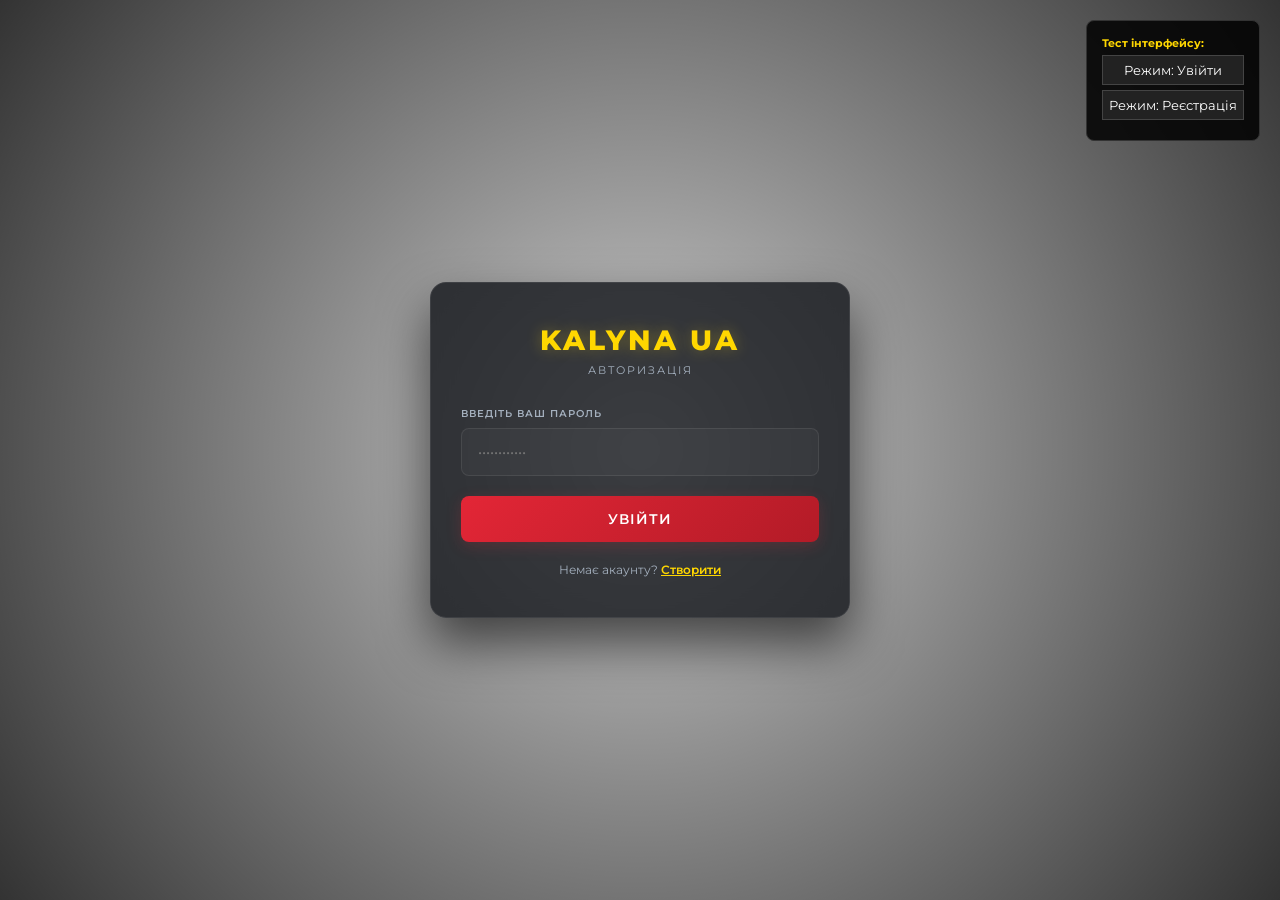
==== index.html @ 0042ce62 "Add files via upload" ====
<!DOCTYPE html>
<html lang="uk">
<head>
    <meta charset="UTF-8">
    <meta name="viewport" content="width=device-width, initial-scale=1.0">
    <title>Kalyna UA | CEF Auth</title>
    <style>
        @import url('https://fonts.googleapis.com/css2?family=Montserrat:wght@300;400;600;800&display=swap');

        :root {
            --glass-bg: rgba(10, 12, 18, 0.75);
            --glass-border: rgba(255, 255, 255, 0.08);
            --accent-red: #e32636;
            --accent-gold: #ffd700;
            --text-main: #f5f6fa;
            --text-muted: #a4b0be;
        }

        * {
            box-sizing: border-box;
            margin: 0;
            padding: 0;
            user-select: none;
            font-family: 'Montserrat', sans-serif;
        }

        body, html {
            width: 100%;
            height: 100%;
            overflow: hidden;
            display: flex;
            justify-content: center;
            align-items: center;
            color: var(--text-main);
            /* Твій фон з гаражем (замінено dl=1 на raw=1 для прямого завантаження картинки) */
            background: url('https://www.dropbox.com/scl/fi/7e30iicxht0nbyg2s6v6a/ChatGPT-Image-8-.-2026-.-12_55_38.png?rlkey=wmim7he9isswglwvhzjp3dsr2&st=pdw0bpxm&raw=1') no-repeat center center;
            background-size: cover;
        }

        /* Ефект затемнення поверхні гри під CEF */
        .overlay {
            position: absolute;
            top: 0;
            left: 0;
            width: 100%;
            height: 100%;
            background: radial-gradient(circle, rgba(0, 0, 0, 0.2) 0%, rgba(0, 0, 0, 0.8) 100%);
            z-index: 1;
        }

        /* Основний скляний контейнер */
        .auth-container {
            position: relative;
            z-index: 10;
            width: 420px;
            background: var(--glass-bg);
            border: 1px solid var(--glass-border);
            border-radius: 16px;
            padding: 40px 30px;
            box-shadow: 0 25px 50px rgba(0, 0, 0, 0.6);
            backdrop-filter: blur(12px);
            -webkit-backdrop-filter: blur(12px);
            transition: all 0.4s cubic-bezier(0.25, 1, 0.5, 1);
        }

        /* Заголовок проекту */
        .auth-header {
            text-align: center;
            margin-bottom: 30px;
        }

        .auth-header h1 {
            font-size: 28px;
            font-weight: 800;
            letter-spacing: 3px;
            color: var(--accent-gold);
            text-shadow: 0 0 15px rgba(255, 215, 0, 0.3);
            text-transform: uppercase;
        }

        .auth-header p {
            font-size: 11px;
            color: var(--text-muted);
            margin-top: 6px;
            letter-spacing: 2px;
            text-transform: uppercase;
        }

        /* Смуга прогресу реєстрації */
        .progress-bar {
            display: flex;
            justify-content: space-between;
            margin-bottom: 25px;
        }

        .progress-step {
            width: 31%;
            height: 4px;
            background: rgba(255, 255, 255, 0.1);
            border-radius: 2px;
            transition: background 0.3s ease;
        }

        .progress-step.active {
            background: var(--accent-red);
            box-shadow: 0 0 8px rgba(227, 38, 54, 0.5);
        }

        /* Екрани */
        .screen {
            display: none;
            opacity: 0;
            transform: translateY(10px);
            transition: opacity 0.3s ease, transform 0.3s ease;
        }

        .screen.active {
            display: block;
            opacity: 1;
            transform: translateY(0);
        }

        /* Інпути */
        .input-group {
            position: relative;
            margin-bottom: 20px;
        }

        .input-group label {
            display: block;
            font-size: 10px;
            text-transform: uppercase;
            color: var(--text-muted);
            margin-bottom: 8px;
            letter-spacing: 1px;
            font-weight: 600;
        }

        .input-wrapper input {
            width: 100%;
            background: rgba(255, 255, 255, 0.03);
            border: 1px solid rgba(255, 255, 255, 0.08);
            padding: 14px 16px;
            border-radius: 8px;
            color: #fff;
            font-size: 14px;
            outline: none;
            transition: all 0.3s ease;
        }

        .input-wrapper input:focus {
            border-color: var(--accent-red);
            background: rgba(255, 255, 255, 0.05);
            box-shadow: 0 0 12px rgba(227, 38, 54, 0.15);
        }

        /* Кнопки */
        .btn {
            width: 100%;
            padding: 14px;
            border: none;
            border-radius: 8px;
            font-size: 14px;
            font-weight: 600;
            cursor: pointer;
            transition: all 0.3s ease;
            text-transform: uppercase;
            letter-spacing: 1px;
        }

        .btn-primary {
            background: linear-gradient(135deg, var(--accent-red) 0%, #b31b27 100%);
            color: #fff;
            box-shadow: 0 4px 15px rgba(227, 38, 54, 0.2);
        }

        .btn-primary:hover {
            transform: translateY(-2px);
            box-shadow: 0 6px 20px rgba(227, 38, 54, 0.3);
        }

        .btn-secondary {
            background: rgba(255, 255, 255, 0.04);
            color: var(--text-main);
            border: 1px solid rgba(255, 255, 255, 0.08);
            margin-top: 10px;
        }

        .btn-secondary:hover {
            background: rgba(255, 255, 255, 0.08);
        }

        /* Нижні посилання */
        .form-footer {
            margin-top: 20px;
            text-align: center;
            font-size: 12px;
            color: var(--text-muted);
        }

        .form-footer span {
            color: var(--accent-gold);
            cursor: pointer;
            font-weight: 600;
            text-decoration: underline;
        }

        /* Картки джерел інформації */
        .sources-grid {
            display: grid;
            grid-template-columns: 1fr 1fr;
            gap: 10px;
            margin-bottom: 20px;
        }

        .source-card {
            background: rgba(255, 255, 255, 0.03);
            border: 1px solid rgba(255, 255, 255, 0.08);
            border-radius: 8px;
            padding: 12px;
            text-align: center;
            font-size: 12px;
            cursor: pointer;
            transition: all 0.2s ease;
        }

        .source-card:hover {
            background: rgba(255, 255, 255, 0.06);
            border-color: var(--accent-gold);
        }

        .source-card.selected {
            background: rgba(255, 215, 0, 0.1);
            border-color: var(--accent-gold);
            color: var(--accent-gold);
            font-weight: 600;
        }

        /* Панель локального тесту */
        #dev-panel {
            position: absolute;
            right: 20px;
            top: 20px;
            background: rgba(0, 0, 0, 0.85);
            border: 1px solid #333;
            padding: 15px;
            border-radius: 8px;
            z-index: 100;
            font-size: 11px;
        }
        #dev-panel button {
            display: block; width: 100%; padding: 6px; margin-bottom: 5px;
            background: #222; border: 1px solid #444; color: #fff; cursor: pointer;
        }
    </style>
</head>
<body>

    <div class="overlay"></div>

    <div id="dev-panel">
        <p style="color: var(--accent-gold); margin-bottom: 5px; font-weight: bold;">Тест інтерфейсу:</p>
        <button onclick="setAuthMode(true)">Режим: Увійти</button>
        <button onclick="setAuthMode(false)">Режим: Реєстрація</button>
    </div>

    <div class="auth-container">
        
        <div class="auth-header">
            <h1>Kalyna UA</h1>
            <p id="server-subtitle">Авторизація</p>
        </div>

        <div class="progress-bar" id="reg-progress" style="display: none;">
            <div class="progress-step active" id="step-indicator-1"></div>
            <div class="progress-step" id="step-indicator-2"></div>
            <div class="progress-step" id="step-indicator-3"></div>
        </div>

        <div class="screen" id="screen-login">
            <div class="input-group">
                <label for="login-pass">Введіть ваш пароль</label>
                <div class="input-wrapper">
                    <input type="password" id="login-pass" placeholder="••••••••••••" autocomplete="off">
                </div>
            </div>
            <button class="btn btn-primary" onclick="submitLogin()">Увійти</button>
            <div class="form-footer">
                Немає акаунту? <span onclick="setAuthMode(false)">Створити</span>
            </div>
        </div>

        <div class="screen" id="screen-reg-pass">
            <div class="input-group">
                <label for="reg-pass">Придумайте пароль</label>
                <div class="input-wrapper">
                    <input type="password" id="reg-pass" placeholder="Мінімум 6 символів" autocomplete="off">
                </div>
            </div>
            <button class="btn btn-primary" onclick="submitRegStep1()">Далі</button>
            <div class="form-footer">
                Вже грали? <span onclick="setAuthMode(true)">Увійти</span>
            </div>
        </div>

        <div class="screen" id="screen-reg-email">
            <div class="input-group">
                <label for="reg-email">Електронна пошта</label>
                <div class="input-wrapper">
                    <input type="email" id="reg-email" placeholder="mail@example.com" autocomplete="off">
                </div>
            </div>
            <button class="btn btn-primary" onclick="submitRegStep2(false)">Далі</button>
            <button class="btn btn-secondary" onclick="submitRegStep2(true)">Пропустити</button>
        </div>

        <div class="screen" id="screen-reg-source">
            <div class="input-group">
                <label style="margin-bottom: 12px;">Звідки ви дізналися про нас?</label>
                <div class="sources-grid">
                    <div class="source-card" onclick="selectSource(this, 'TikTok')">TikTok</div>
                    <div class="source-card" onclick="selectSource(this, 'YouTube')">YouTube</div>
                    <div class="source-card" onclick="selectSource(this, 'Friends')">Від друзів</div>
                    <div class="source-card" onclick="selectSource(this, 'Monitoring')">Моніторинг</div>
                </div>
            </div>
            <button class="btn btn-primary" onclick="finishRegistration()">Завершити</button>
        </div>

    </div>

    <audio id="audio-login" src="https://www.dropbox.com/scl/fi/eg52x66c3ofkwf2ay1ud6/ElevenLabs_2026-05-05T23_40_24_Ievgen-Diachenko_pvc_sp101_s38_sb23_v3.mp3?rlkey=s2mzb22sjb6znc1bs80zfglpx&st=gzmnpxaq&raw=1" preload="auto"></audio>
    <audio id="audio-reg" src="https://www.dropbox.com/scl/fi/6tbdx41j8ur7h2jwzi0st/ElevenLabs_2026-05-05T23_34_04_Ievgen-Diachenko_pvc_sp101_s38_sb23_v3.mp3?rlkey=ynczxnhb30iqo6cjs4buuc8w0&st=958rg4fr&raw=1" preload="auto"></audio>
    <audio id="audio-email" src="https://www.dropbox.com/scl/fi/bvmpqntxl648vyaiqz7wr/ElevenLabs_2026-05-05T23_37_58_Ievgen-Diachenko_pvc_sp101_s38_sb23_v3.mp3?rlkey=wqxn3esbnf3u4cngnc0o3qevk&st=zc09ija3&raw=1" preload="auto"></audio>

    <script>
        let regData = { password: "", email: "", source: "" };
        let isRegistered = true;

        window.addEventListener('DOMContentLoaded', () => {
            if (typeof cef !== 'undefined') {
                document.getElementById('dev-panel').style.display = 'none';
            }
            // Старт системи: починаємо з логіну
            setAuthMode(true);
        });

        // Керування аудіодоріжками залежно від активного екрану
        function playScreenSound(screenId) {
            // Зупиняємо абсолютно всі звуки перед увімкненням нового
            document.getElementById('audio-login').pause();
            document.getElementById('audio-login').currentTime = 0;
            document.getElementById('audio-reg').pause();
            document.getElementById('audio-reg').currentTime = 0;
            document.getElementById('audio-email').pause();
            document.getElementById('audio-email').currentTime = 0;

            try {
                if (screenId === 'screen-login') {
                    document.getElementById('audio-login').play().catch(e => console.log("Браузер заблокував автоплей: потрібен клік"));
                } else if (screenId === 'screen-reg-pass') {
                    document.getElementById('audio-reg').play().catch(e => console.log("Браузер заблокував автоплей"));
                } else if (screenId === 'screen-reg-email') {
                    document.getElementById('audio-email').play().catch(e => console.log("Браузер заблокував автоплей"));
                }
            } catch (err) {
                console.error("Помилка відтворення звуку:", err);
            }
        }

        function switchScreen(screenId) {
            const screens = document.querySelectorAll('.screen');
            screens.forEach(s => {
                s.classList.remove('active');
                setTimeout(() => { s.style.display = 'none'; }, 150);
            });

            const activeScreen = document.getElementById(screenId);
            setTimeout(() => {
                activeScreen.style.display = 'block';
                setTimeout(() => {
                    activeScreen.classList.add('active');
                    playScreenSound(screenId); // Запускаємо звук під екран
                }, 50);
            }, 150);
        }

        function setAuthMode(registered) {
            isRegistered = registered;
            const subtitle = document.getElementById('server-subtitle');
            const progress = document.getElementById('reg-progress');

            if (registered) {
                subtitle.innerText = "Авторизація";
                progress.style.display = 'none';
                switchScreen('screen-login');
            } else {
                subtitle.innerText = "Реєстрація";
                progress.style.display = 'flex';
                updateProgress(1);
                switchScreen('screen-reg-pass');
            }
        }

        function updateProgress(step) {
            for (let i = 1; i <= 3; i++) {
                const indicator = document.getElementById(`step-indicator-${i}`);
                if (i <= step) {
                    indicator.classList.add('active');
                } else {
                    indicator.classList.remove('active');
                }
            }
        }

        function submitLogin() {
            const password = document.getElementById('login-pass').value;
            if (password.length < 4) {
                alert("Пароль занадто короткий!");
                return;
            }
            sendDataToSAMP("auth:onLogin", { password: password });
        }

        function submitRegStep1() {
            const password = document.getElementById('reg-pass').value;
            if (password.length < 6) {
                alert("Пароль має бути не менше 6 символів!");
                return;
            }
            regData.password = password;
            updateProgress(2);
            switchScreen('screen-reg-email');
        }

        function submitRegStep2(skip = false) {
            if (!skip) {
                const email = document.getElementById('reg-email').value;
                const emailRegex = /^[^\s@]+@[^\s@]+\.[^\s@]+$/;
                if (!emailRegex.test(email)) {
                    alert("Введіть коректний E-mail або натисніть 'Пропустити'");
                    return;
                }
                regData.email = email;
            } else {
                regData.email = "None";
            }
            updateProgress(3);
            switchScreen('screen-reg-source');
        }

        function selectSource(element, sourceName) {
            const cards = document.querySelectorAll('.source-card');
            cards.forEach(c => c.classList.remove('selected'));
            element.classList.add('selected');
            regData.source = sourceName;
        }

        function finishRegistration() {
            if (!regData.source) {
                alert("Будь ласка, оберіть один варіант!");
                return;
            }
            sendDataToSAMP("auth:onRegister", regData);
        }

        function sendDataToSAMP(eventName, data) {
            if (typeof cef !== 'undefined') {
                cef.emit(eventName, JSON.stringify(data));
            } else {
                console.log(`[DEV EMIT] Назва події: ${eventName} | Дані:`, data);
                alert(`Сервер отримав дані: ${JSON.stringify(data)}`);
            }
        }

        // Обробка відповідей з серверної сторони (Pawn)
        if (typeof cef !== 'undefined') {
            cef.on("auth:showScreen", (registered) => {
                setAuthMode(registered);
            });
            cef.on("auth:showError", (errorText) => {
                alert(errorText);
            });
        }
    </script>
</body>
</html>
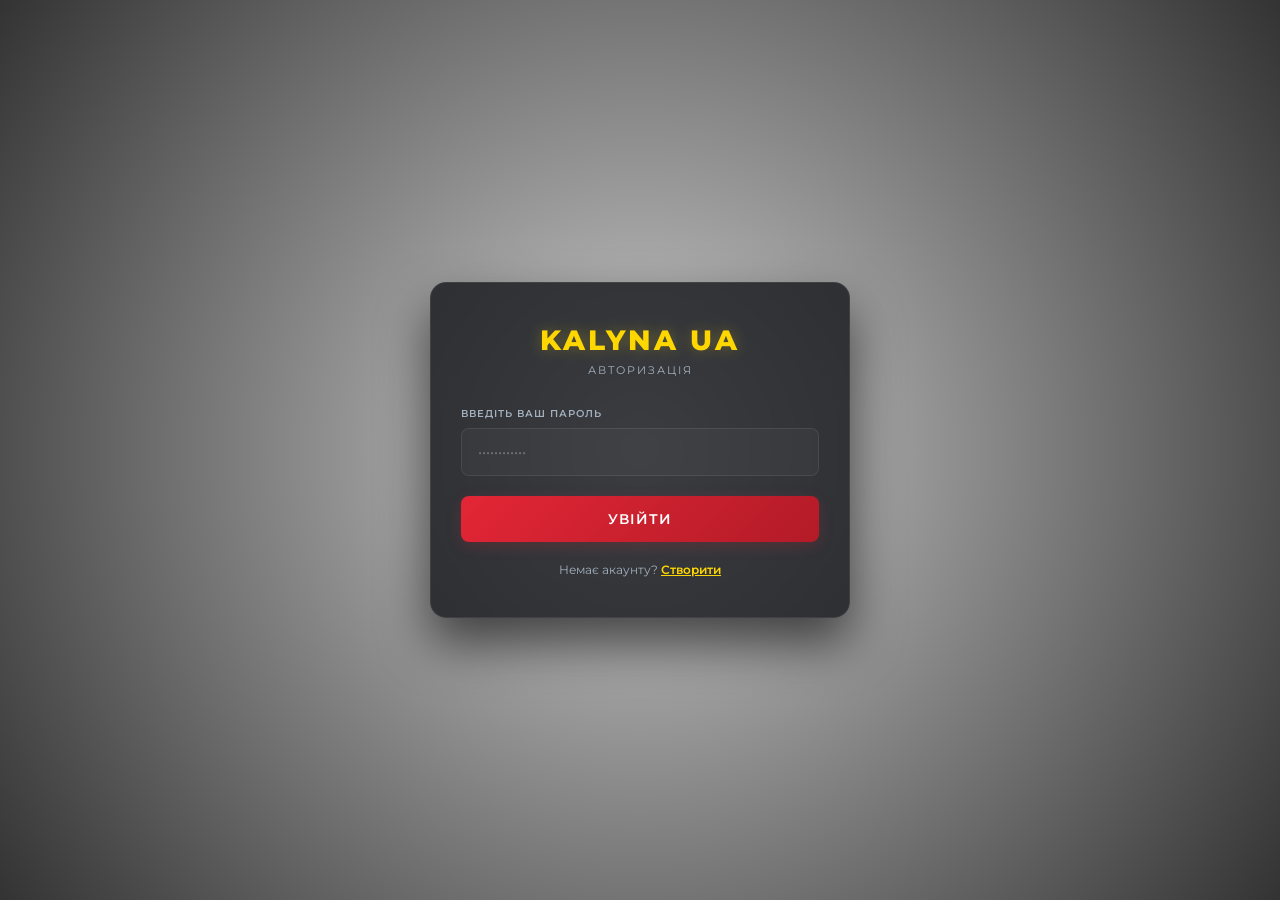
==== commit 1b9edd98: "Add files via upload" ====
--- a/index.html
+++ b/index.html
@@ -258,12 +258,6 @@
 
     <div class="overlay"></div>
 
-    <div id="dev-panel">
-        <p style="color: var(--accent-gold); margin-bottom: 5px; font-weight: bold;">Тест інтерфейсу:</p>
-        <button onclick="setAuthMode(true)">Режим: Увійти</button>
-        <button onclick="setAuthMode(false)">Режим: Реєстрація</button>
-    </div>
-
     <div class="auth-container">
         
         <div class="auth-header">
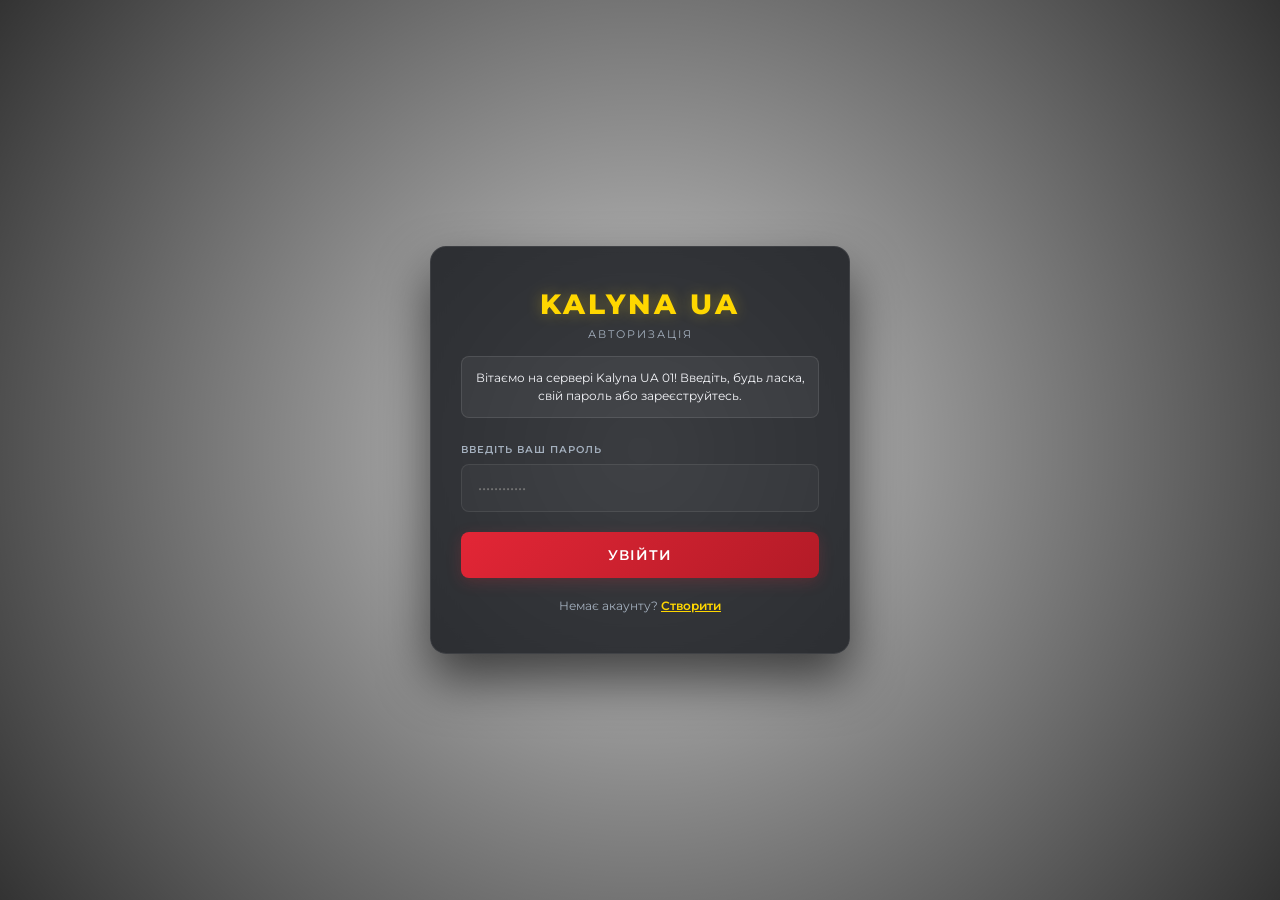
==== commit 09c69696: "Update index.html" ====
--- a/index.html
+++ b/index.html
@@ -32,7 +32,7 @@
             justify-content: center;
             align-items: center;
             color: var(--text-main);
-            /* Твій фон з гаражем (замінено dl=1 на raw=1 для прямого завантаження картинки) */
+            /* Твій фон з гаражем */
             background: url('https://www.dropbox.com/scl/fi/7e30iicxht0nbyg2s6v6a/ChatGPT-Image-8-.-2026-.-12_55_38.png?rlkey=wmim7he9isswglwvhzjp3dsr2&st=pdw0bpxm&raw=1') no-repeat center center;
             background-size: cover;
         }
@@ -66,7 +66,7 @@
         /* Заголовок проекту */
         .auth-header {
             text-align: center;
-            margin-bottom: 30px;
+            margin-bottom: 25px;
         }
 
         .auth-header h1 {
@@ -84,6 +84,20 @@
             margin-top: 6px;
             letter-spacing: 2px;
             text-transform: uppercase;
+        }
+
+        /* Панель для привітального тексту від сервера */
+        .welcome-text {
+            margin-top: 15px;
+            padding: 12px;
+            background: rgba(255, 255, 255, 0.05);
+            border: 1px solid rgba(255, 255, 255, 0.1);
+            border-radius: 8px;
+            font-size: 12px;
+            line-height: 1.5;
+            color: var(--text-main);
+            text-align: center;
+            font-weight: 400;
         }
 
         /* Смуга прогресу реєстрації */
@@ -263,6 +277,9 @@
         <div class="auth-header">
             <h1>Kalyna UA</h1>
             <p id="server-subtitle">Авторизація</p>
+            <div id="welcome-message" class="welcome-text">
+                Вітаємо на сервері Kalyna UA 01! Введіть, будь ласка, свій пароль або зареєструйтесь.
+            </div>
         </div>
 
         <div class="progress-bar" id="reg-progress" style="display: none;">
@@ -333,7 +350,8 @@
 
         window.addEventListener('DOMContentLoaded', () => {
             if (typeof cef !== 'undefined') {
-                document.getElementById('dev-panel').style.display = 'none';
+                const devPanel = document.getElementById('dev-panel');
+                if(devPanel) devPanel.style.display = 'none';
             }
             // Старт системи: починаємо з логіну
             setAuthMode(true);
@@ -341,7 +359,6 @@
 
         // Керування аудіодоріжками залежно від активного екрану
         function playScreenSound(screenId) {
-            // Зупиняємо абсолютно всі звуки перед увімкненням нового
             document.getElementById('audio-login').pause();
             document.getElementById('audio-login').currentTime = 0;
             document.getElementById('audio-reg').pause();
@@ -374,7 +391,7 @@
                 activeScreen.style.display = 'block';
                 setTimeout(() => {
                     activeScreen.classList.add('active');
-                    playScreenSound(screenId); // Запускаємо звук під екран
+                    playScreenSound(screenId); 
                 }, 50);
             }, 150);
         }
@@ -383,13 +400,16 @@
             isRegistered = registered;
             const subtitle = document.getElementById('server-subtitle');
             const progress = document.getElementById('reg-progress');
+            const welcomeText = document.getElementById('welcome-message');
 
             if (registered) {
                 subtitle.innerText = "Авторизація";
+                welcomeText.style.display = 'block'; // Показуємо привітання при логіні
                 progress.style.display = 'none';
                 switchScreen('screen-login');
             } else {
                 subtitle.innerText = "Реєстрація";
+                welcomeText.style.display = 'none'; // Приховуємо привітання під час реєстрації
                 progress.style.display = 'flex';
                 updateProgress(1);
                 switchScreen('screen-reg-pass');
@@ -413,7 +433,14 @@
                 alert("Пароль занадто короткий!");
                 return;
             }
-            sendDataToSAMP("auth:onLogin", { password: password });
+            
+            // Оновлений виклик функції для SAMP мода (як вказано у вашому запиті)
+            if (typeof cef !== 'undefined') {
+                cef.emit("OnAuthSubmit", password);
+            } else {
+                console.log(`[DEV EMIT] OnAuthSubmit викликано з паролем:`, password);
+                alert(`SAMP сервер отримав пароль для входу: ${password}`);
+            }
         }
 
         function submitRegStep1() {
@@ -455,27 +482,36 @@
                 alert("Будь ласка, оберіть один варіант!");
                 return;
             }
-            sendDataToSAMP("auth:onRegister", regData);
-        }
-
-        function sendDataToSAMP(eventName, data) {
+            // Для реєстрації залишаємо відправку всіх зібраних даних
             if (typeof cef !== 'undefined') {
-                cef.emit(eventName, JSON.stringify(data));
+                cef.emit("auth:onRegister", JSON.stringify(regData));
             } else {
-                console.log(`[DEV EMIT] Назва події: ${eventName} | Дані:`, data);
-                alert(`Сервер отримав дані: ${JSON.stringify(data)}`);
+                console.log(`[DEV EMIT] auth:onRegister:`, regData);
+                alert(`Сервер отримав дані реєстрації: ${JSON.stringify(regData)}`);
             }
         }
 
         // Обробка відповідей з серверної сторони (Pawn)
         if (typeof cef !== 'undefined') {
+            
+            // Існуючі обробники
             cef.on("auth:showScreen", (registered) => {
                 setAuthMode(registered);
             });
+            
             cef.on("auth:showError", (errorText) => {
                 alert(errorText);
             });
+            
+            // НОВИЙ обробник: Динамічна зміна тексту привітання з боку Pawn
+            // Виклик у Pawn: cef_emit_event(playerid, "auth:setWelcomeText", CEF_STRING, "Свій текст");
+            cef.on("auth:setWelcomeText", (text) => {
+                const welcomeElement = document.getElementById('welcome-message');
+                if(welcomeElement) {
+                    welcomeElement.innerText = text;
+                }
+            });
         }
     </script>
 </body>
-</html>+</html>
